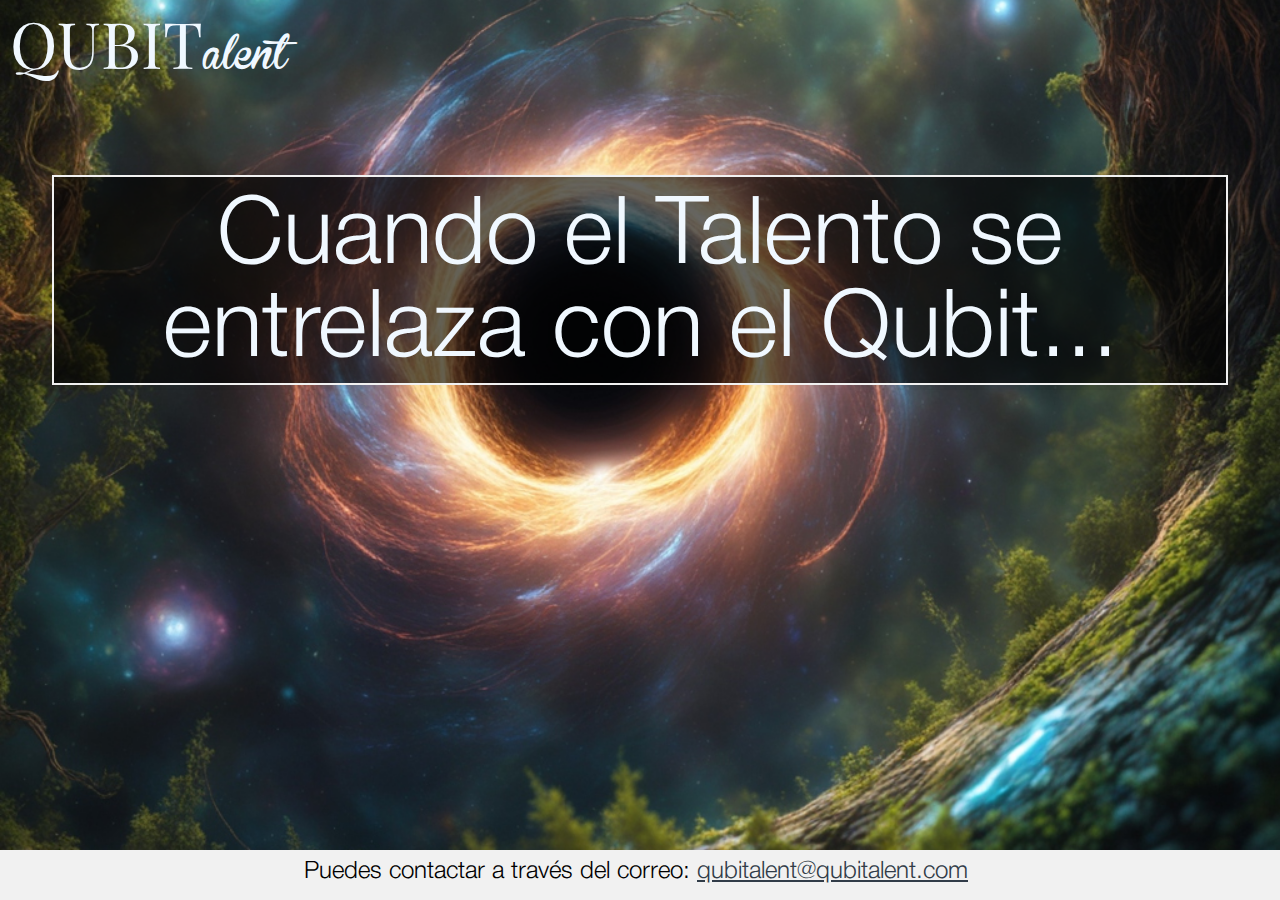
==== index.html @ 0dbb7c7a "Primera versión funcional" ====
<!DOCTYPE html>
<html lang="es" id="kubio">
<head>
	<meta charset="UTF-8"/>
	<meta name="viewport" content="width=device-width, initial-scale=1"/>
	<title>Qubitalent</title>
	<link rel='stylesheet'
	      href='css/main.css'
	      type='text/css' media='all'/>
</head>

<body>
<div class="fondo">
	<div>
		<a
			class="logo"
			href="https://qubitalent.com"><span class="nombre-primera_parte">QUBIT</span><span class="nombre-segunda_parte">alent</span></a>
	</div>

	<div class="container">
		<div
			class="frasecica">
			Cuando el Talento se entrelaza con el Qubit...
		</div>
	</div>
</div>
<div class="footer">Puedes contactar a través del correo:
	<a
		class="email" href="mailto://qubitalent@qubitalent.com">qubitalent@qubitalent.com</a>
</div>
</body>
</html>
---- css/main.css ----
@font-face {
    font-family: "Helvetica Neue";
    src: url("../fonts/HelveticaNeue.otf");
}

@font-face {
    font-family: "Playfair Display";
    src: url("../fonts/PlayfairDisplay.ttf");
}

@font-face {
    font-family: "Brannboll Connect";
    src: url("../fonts/BrannbollConnect.ttf");
}

html {
    font-family: "Helvetica Neue", serif;
    background-color: #f1f1f1;
    margin-top: -8px;
    margin-left: -8px;
}

.fondo {
    background-image: url("../images/background.jpeg");
    background-repeat: no-repeat;
    background-position: center;
    background-size: cover;
    width: 100vw;
    height: calc(100vh - 50px);
}

.logo {
    padding-top: 20px;
    padding-left: 10px;
    color: aliceblue;
    text-decoration: none;
}

.nombre-primera_parte {
    font-family: "Playfair Display", serif;
    font-size: 64px;
}

.nombre-segunda_parte {
    font-family: "Brannboll Connect", serif;
    font-size: 48px;
}

.footer{
    padding-top: 10px;
    font-size: 24px;
    text-align: center;
}

.email {
    color: #313c48;
}

.container {
    display: flex;
    flex-wrap: wrap;
    justify-content: center;
    margin-bottom: 8px;
}

.frasecica {
    display: flex;
    font-size: 94px;
    text-align: center;
    padding: 15px 10px 5px 10px;
    color: aliceblue;
    background-color: rgba(0,0,0, 0.6);
    border: 2px solid #f1f1f1;
    width: 90%;
    margin-top: max(25px, 10vh);
}

@media screen and (max-width: 600px) {
    .frasecica {
        font-size: 60px;
    }
    .footer {
        font-size: 13px;
    }
}
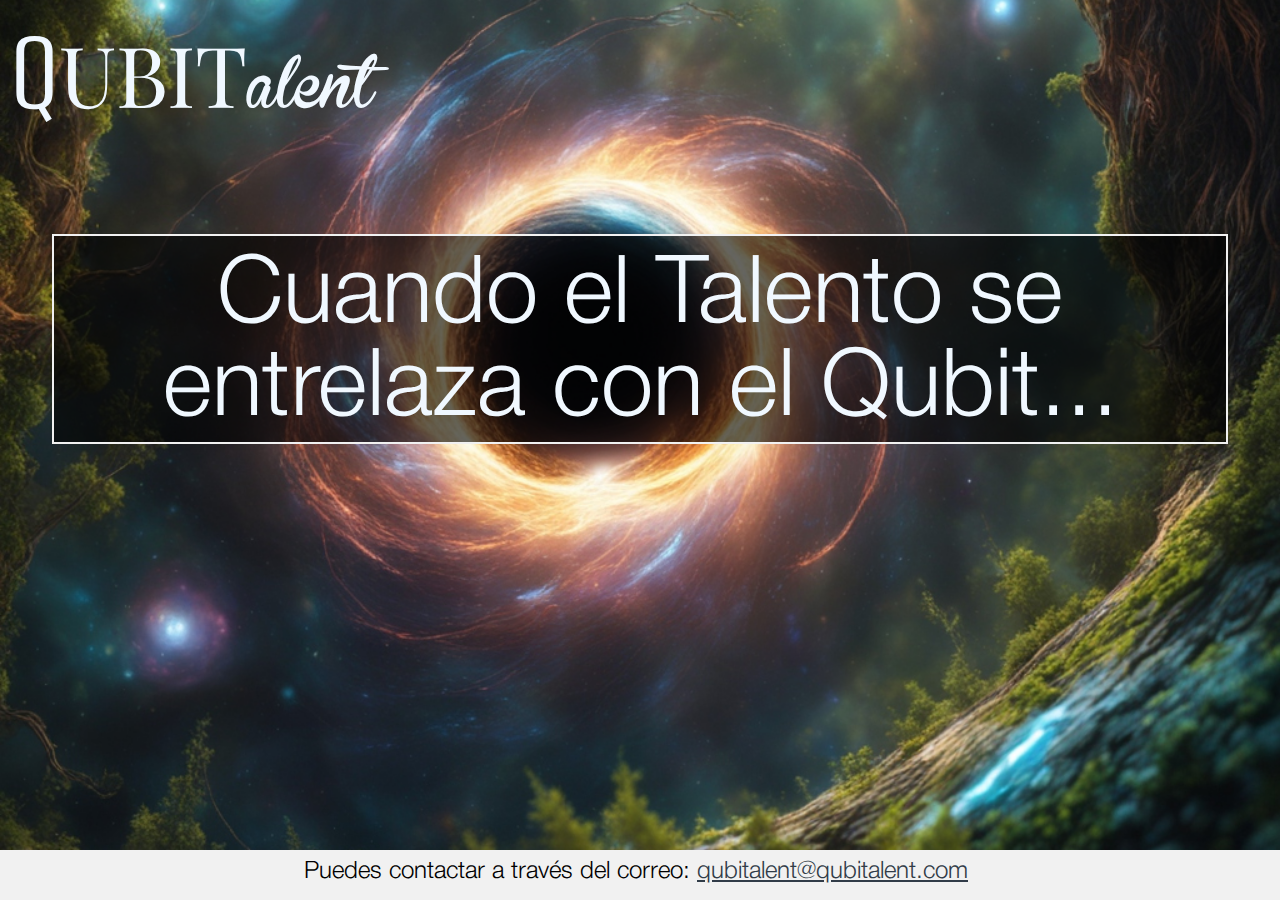
==== commit 1e8701f5: "Home: Presentación" ====
--- a/index.html
+++ b/index.html
@@ -14,7 +14,7 @@
 	<div>
 		<a
 			class="logo"
-			href="https://qubitalent.com"><span class="nombre-primera_parte">QUBIT</span><span class="nombre-segunda_parte">alent</span></a>
+			href="https://qubitalent.com"><span class="nombre-primera_parte">Q</span><span class="nombre-segunda_parte">UBIT</span><span class="nombre-tercera_parte">alent</span></a>
 	</div>
 
 	<div class="container">
--- a/css/main.css
+++ b/css/main.css
@@ -11,6 +11,15 @@
 @font-face {
     font-family: "Brannboll Connect";
     src: url("../fonts/BrannbollConnect.ttf");
+}
+
+@font-face {
+    font-family: "Alumni Sans";
+    src: url("../fonts/AlumniSans.ttf");
+}
+
+:root{
+    --logo-text-size : 120px;
 }
 
 html {
@@ -37,13 +46,18 @@
 }
 
 .nombre-primera_parte {
-    font-family: "Playfair Display", serif;
-    font-size: 64px;
+    font-family: "Alumni Sans", serif;
+    font-size: var(--logo-text-size);
 }
 
 .nombre-segunda_parte {
+    font-family: "Playfair Display", serif;
+    font-size: calc(0.7 * var(--logo-text-size));
+}
+
+.nombre-tercera_parte {
     font-family: "Brannboll Connect", serif;
-    font-size: 48px;
+    font-size: calc(0.6 * var(--logo-text-size));
 }
 
 .footer{
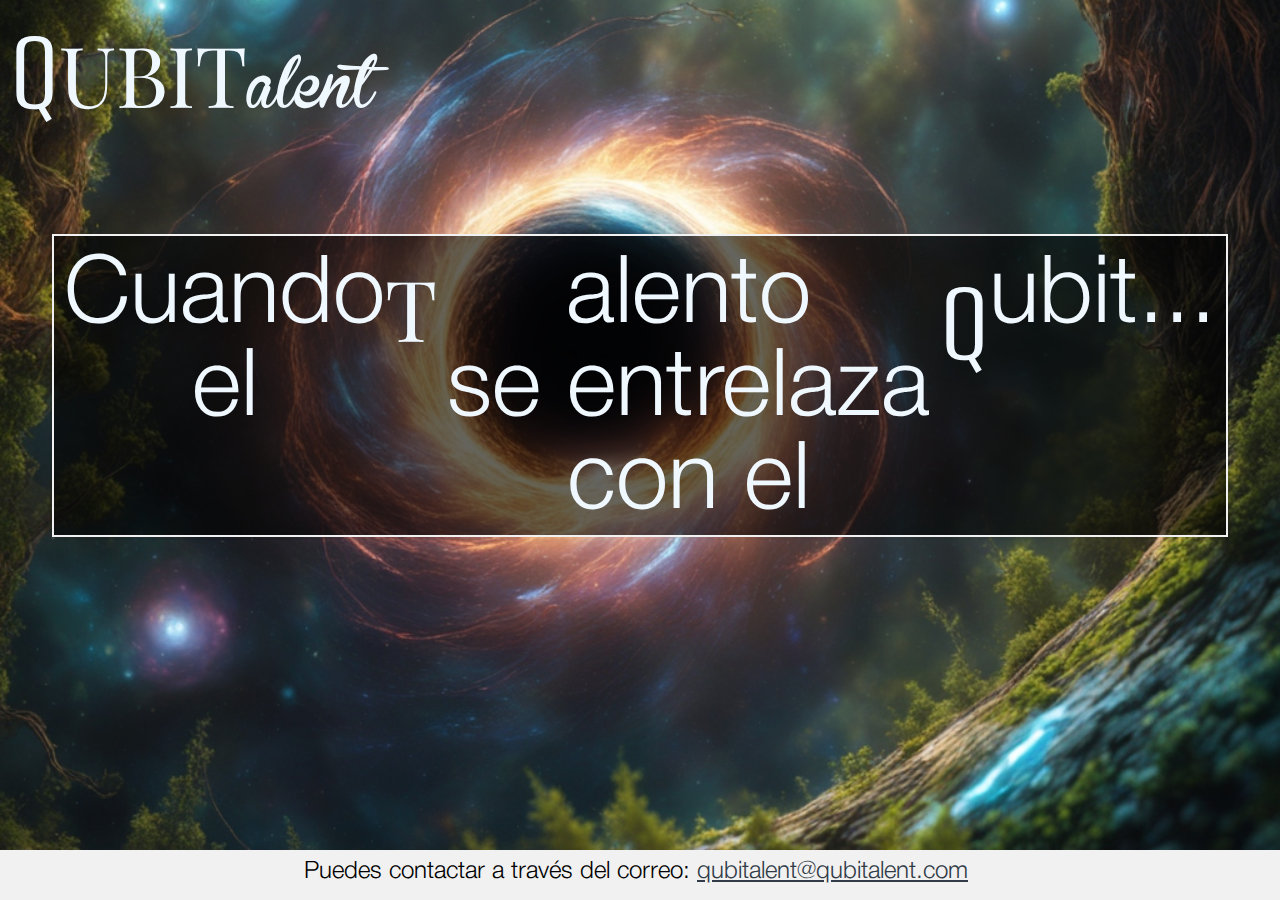
==== commit 3f96fdc4: "Logo y robots" ====
--- a/index.html
+++ b/index.html
@@ -4,6 +4,7 @@
 	<meta charset="UTF-8"/>
 	<meta name="viewport" content="width=device-width, initial-scale=1"/>
 	<title>Qubitalent</title>
+	<link rel="icon" type="image/x-icon" href="images/logo.svg">
 	<link rel='stylesheet'
 	      href='css/main.css'
 	      type='text/css' media='all'/>
@@ -20,7 +21,7 @@
 	<div class="container">
 		<div
 			class="frasecica">
-			Cuando el Talento se entrelaza con el Qubit...
+			Cuando el <span class="nombre-segunda_parte">T</span>alento<br> se entrelaza con el <span class="nombre-primera_parte">Q</span>ubit...
 		</div>
 	</div>
 </div>
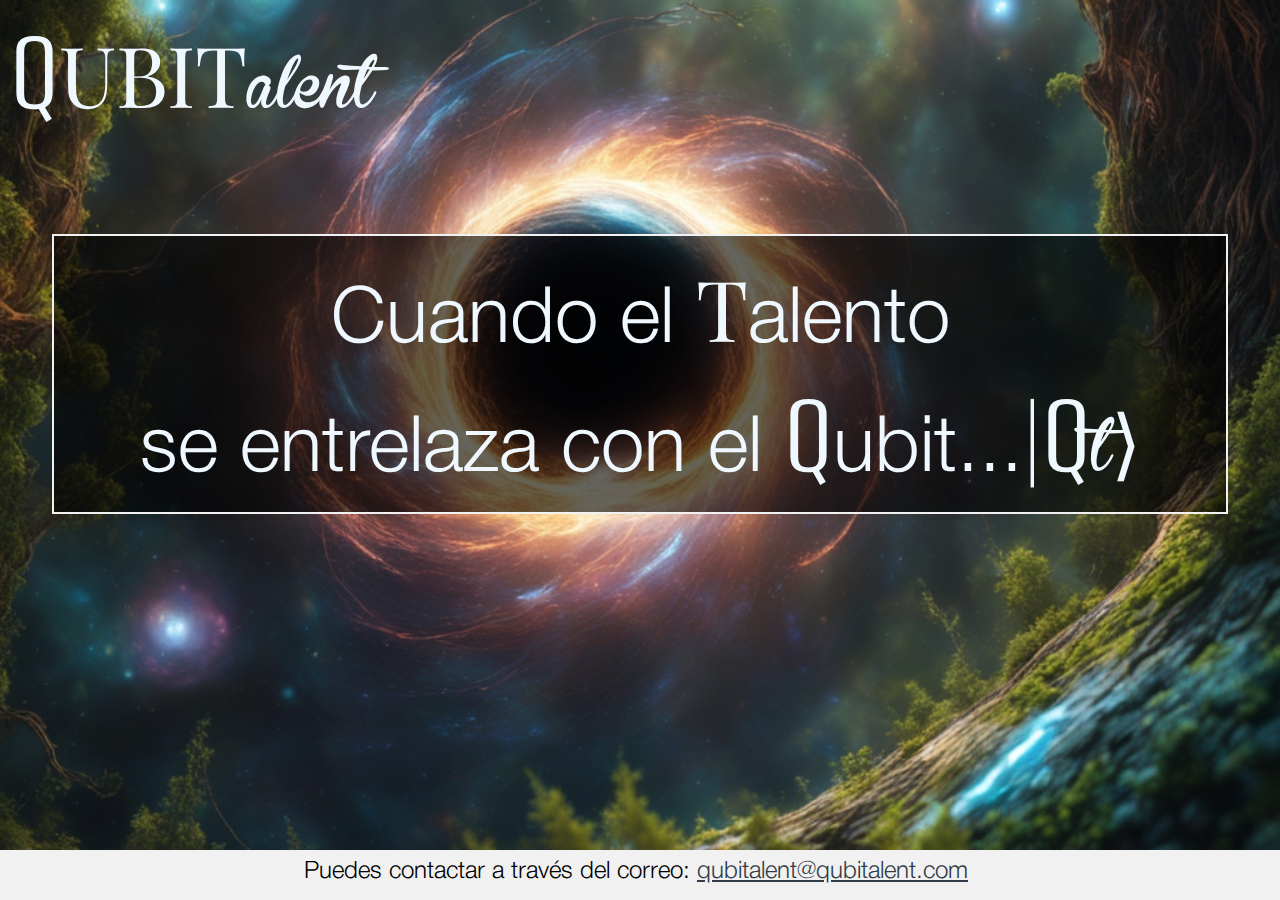
==== commit e43b462c: "Recuperamos la versión anterior a wordpress" ====
--- a/index.html
+++ b/index.html
@@ -3,7 +3,23 @@
 <head>
 	<meta charset="UTF-8"/>
 	<meta name="viewport" content="width=device-width, initial-scale=1"/>
-	<title>Qubitalent</title>
+	<meta http-equiv="Content-Type" content="text/html; charset=UTF-8"/>
+	<meta name="description"
+	      content="Investigación en computación cuántica. Correción cuántica de errores. Criptografía cuántica."/>
+	<meta name="robots" content="all"/>
+	<meta property="og:locale" content="es_ES"/>
+	<meta property="og:type" content="website"/>
+	<meta property="og:title" content="Qubitalent &#124;0&#10217; Computación cuántica"/>
+	<meta property="og:description"
+	      content="Investigación en computación cuántica. Correción cuántica de errores. Criptografía cuántica."/>
+	<meta property="og:url" content="https://www.qubitalent.com/"/>
+	<meta property="og:site_name" content="Qubitalent"/>
+	<meta name="twitter:card" content="summary"/>
+	<meta name="twitter:description"
+	      content="Investigación en computación cuántica. Correción cuántica de errores. Criptografía cuántica."/>
+	<meta name="twitter:title" content="Qubitalent &#124;0&#10217; Computación cuántica"/>
+	<title>Qubitalent &#124;0&#10217; Computación cuántica</title>
+	<link rel="canonical" href="https://www.qubitalent.com/"/>
 	<link rel="icon" type="image/x-icon" href="images/logo.svg">
 	<link rel='stylesheet'
 	      href='css/main.css'
@@ -21,7 +37,10 @@
 	<div class="container">
 		<div
 			class="frasecica">
-			Cuando el <span class="nombre-segunda_parte">T</span>alento<br> se entrelaza con el <span class="nombre-primera_parte">Q</span>ubit...
+			Cuando el <span style="white-space: nowrap"><span class="nombre-segunda_parte">T</span>alento</span><br> se
+			entrelaza con el <span style="white-space: nowrap"><span
+			class="nombre-primera_parte">Q</span>ubit</span>...<span class="nombre-segunda_parte">&#124;</span><span
+			class="nombre-primera_parte">Q</span><span class="nombre-tercera_parte">t</span>&#10217;
 		</div>
 	</div>
 </div>
--- a/css/main.css
+++ b/css/main.css
@@ -1,20 +1,20 @@
 @font-face {
-    font-family: "Helvetica Neue";
+    font-family: "Default";
     src: url("../fonts/HelveticaNeue.otf");
 }
 
 @font-face {
-    font-family: "Playfair Display";
+    font-family: "LogoT";
     src: url("../fonts/PlayfairDisplay.ttf");
 }
 
 @font-face {
-    font-family: "Brannboll Connect";
+    font-family: "LogoA";
     src: url("../fonts/BrannbollConnect.ttf");
 }
 
 @font-face {
-    font-family: "Alumni Sans";
+    font-family: "LogoQ";
     src: url("../fonts/AlumniSans.ttf");
 }
 
@@ -23,10 +23,23 @@
 }
 
 html {
-    font-family: "Helvetica Neue", serif;
+    font-family: "Default", serif;
     background-color: #f1f1f1;
     margin-top: -8px;
     margin-left: -8px;
+}
+
+.main-menu {
+    display: inline-block;
+    width:100%;
+    background: #fff;
+}
+
+.menu-items {
+    display: inline-block;
+    padding-right: 20px;
+    padding-left: 20px;
+    text-align: right;
 }
 
 .fondo {
@@ -43,20 +56,21 @@
     padding-left: 10px;
     color: aliceblue;
     text-decoration: none;
+    text-align: left;
 }
 
 .nombre-primera_parte {
-    font-family: "Alumni Sans", serif;
+    font-family: 'LogoQ', serif;
     font-size: var(--logo-text-size);
 }
 
 .nombre-segunda_parte {
-    font-family: "Playfair Display", serif;
+    font-family: "LogoT", serif;
     font-size: calc(0.7 * var(--logo-text-size));
 }
 
 .nombre-tercera_parte {
-    font-family: "Brannboll Connect", serif;
+    font-family: "LogoA", serif;
     font-size: calc(0.6 * var(--logo-text-size));
 }
 
@@ -78,8 +92,7 @@
 }
 
 .frasecica {
-    display: flex;
-    font-size: 94px;
+    font-size: 78px;
     text-align: center;
     padding: 15px 10px 5px 10px;
     color: aliceblue;
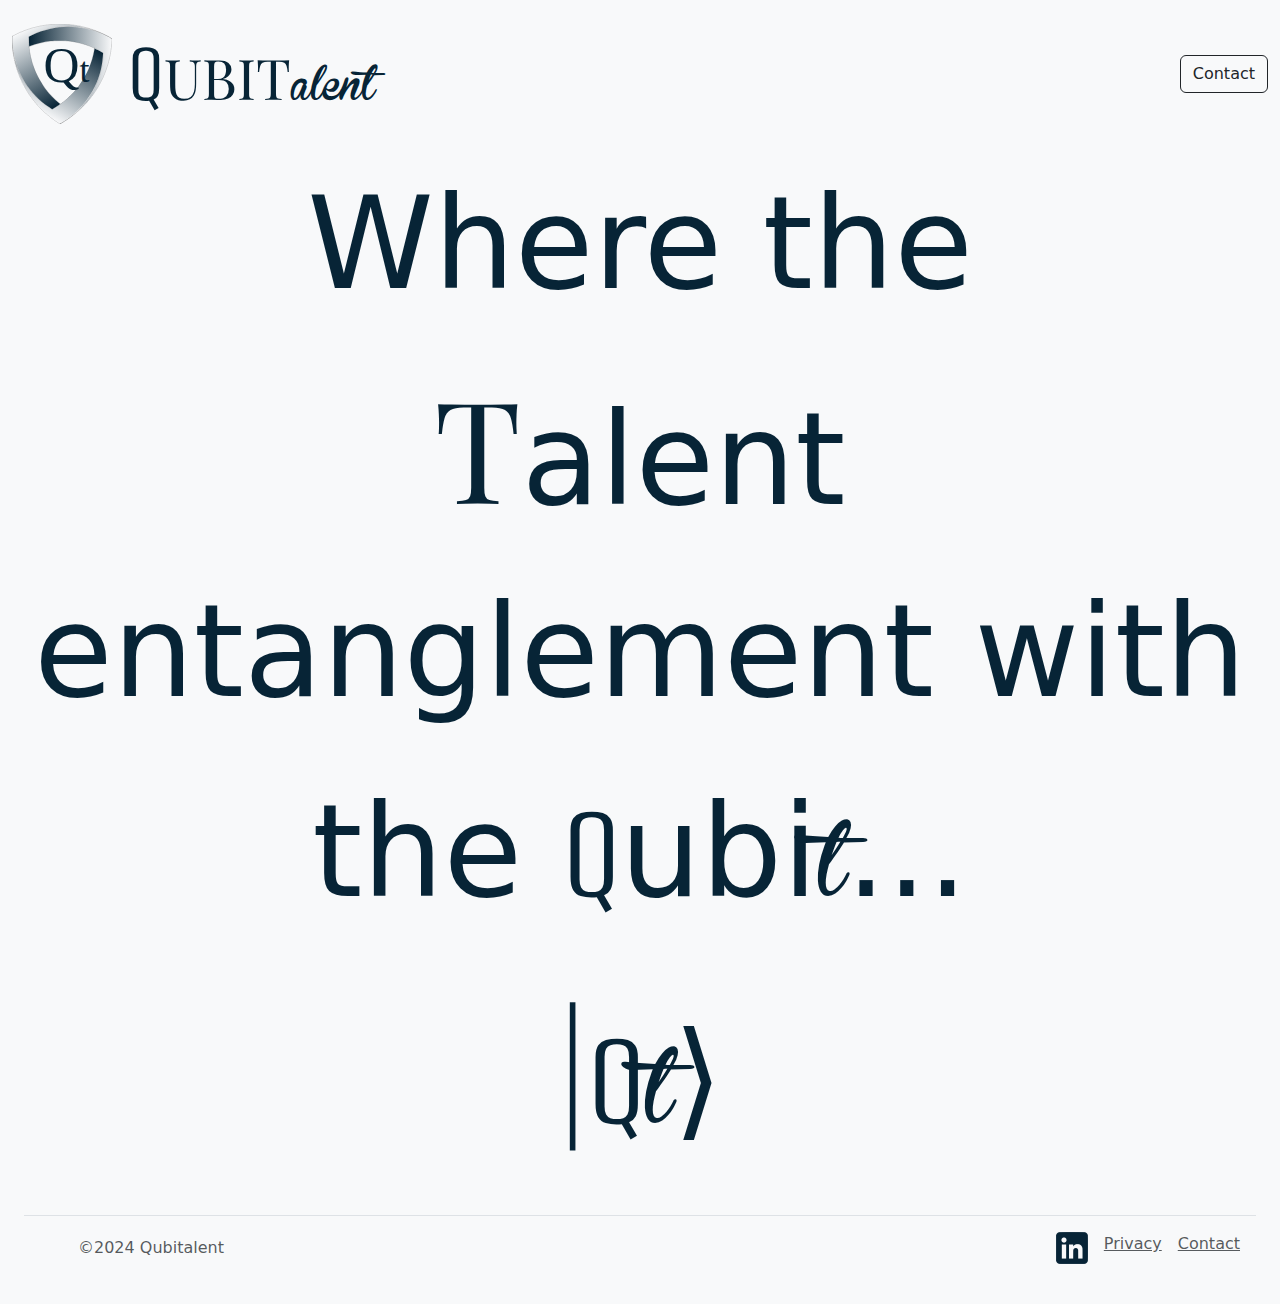
==== commit 82c56daf: "Nueva propuesta de la home" ====
--- a/index.html
+++ b/index.html
@@ -1,52 +1,68 @@
 <!DOCTYPE html>
-<html lang="es" id="kubio">
+<html lang="en">
 <head>
 	<meta charset="UTF-8"/>
 	<meta name="viewport" content="width=device-width, initial-scale=1"/>
 	<meta http-equiv="Content-Type" content="text/html; charset=UTF-8"/>
 	<meta name="description"
-	      content="Investigación en computación cuántica. Correción cuántica de errores. Criptografía cuántica."/>
+	      content="Quantum computing research. Quantum error correction. Quantum cryptography."/>
 	<meta name="robots" content="all"/>
-	<meta property="og:locale" content="es_ES"/>
+	<meta property="og:locale" content="en_EN"/>
 	<meta property="og:type" content="website"/>
-	<meta property="og:title" content="Qubitalent &#124;0&#10217; Computación cuántica"/>
+	<meta property="og:title" content="Qubitalent &#124;+&#10217; Quantum computing"/>
 	<meta property="og:description"
-	      content="Investigación en computación cuántica. Correción cuántica de errores. Criptografía cuántica."/>
+	      content="Quantum computing research. Quantum error correction. Quantum cryptography."/>
 	<meta property="og:url" content="https://www.qubitalent.com/"/>
 	<meta property="og:site_name" content="Qubitalent"/>
 	<meta name="twitter:card" content="summary"/>
 	<meta name="twitter:description"
-	      content="Investigación en computación cuántica. Correción cuántica de errores. Criptografía cuántica."/>
-	<meta name="twitter:title" content="Qubitalent &#124;0&#10217; Computación cuántica"/>
-	<title>Qubitalent &#124;0&#10217; Computación cuántica</title>
+	      content="Quantum computing research. Quantum error correction. Quantum cryptography."/>
+	<meta name="twitter:title" content="Qubitalent &#124;+&#10217; Quantum computing"/>
+	<title>Qubitalent &#124;+&#10217; Quantum computing</title>
 	<link rel="canonical" href="https://www.qubitalent.com/"/>
 	<link rel="icon" type="image/x-icon" href="images/logo.svg">
-	<link rel='stylesheet'
-	      href='css/main.css'
-	      type='text/css' media='all'/>
+	<link rel='stylesheet' href='css/bootstrap.min.css' type='text/css' media='all'/>
+	<link rel='stylesheet' href='css/main.css' type='text/css' media='all'/>
 </head>
-
-<body>
-<div class="fondo">
-	<div>
-		<a
-			class="logo"
-			href="https://qubitalent.com"><span class="nombre-primera_parte">Q</span><span class="nombre-segunda_parte">UBIT</span><span class="nombre-tercera_parte">alent</span></a>
-	</div>
-
-	<div class="container">
+<body class="bg-body-tertiary">
+<header>
+	<nav class="navbar">
+		<div class="container-fluid">
+			<a class="navbar-brand" href="/">
+				<img src="images/logo.svg" alt="Logotipo" width="100px">
+			</a>
+			<div class="logo align-text-top">
+			<span class="nombre-primera_parte">Q</span><span
+			class="nombre-segunda_parte">UBIT</span><span class="nombre-tercera_parte">alent</span>
+			</div>
+			<div class="d-flex ms-auto">
+				<a href="contact.html" class="btn btn-outline-dark">Contact</a>
+			</div>
+		</div>
+	</nav>
+</header>
+<main>
 		<div
 			class="frasecica">
-			Cuando el <span style="white-space: nowrap"><span class="nombre-segunda_parte">T</span>alento</span><br> se
-			entrelaza con el <span style="white-space: nowrap"><span
-			class="nombre-primera_parte">Q</span>ubit</span>...<span class="nombre-segunda_parte">&#124;</span><span
+			Where the<br>
+			<span style="white-space: nowrap"><span class="nombre-segunda_parte">T</span>alent</span><br> entanglement with<br>
+			the <span style="white-space: nowrap"><span
+			class="nombre-primera_parte">Q</span>ubi<span class="nombre-tercera_parte">t</span></span>...<br><span class="nombre-segunda_parte">&#124;</span><span
 			class="nombre-primera_parte">Q</span><span class="nombre-tercera_parte">t</span>&#10217;
 		</div>
+</main>
+<footer class="d-flex flex-wrap justify-content-between align-items-center py-3 my-4  px-3 mx-4 border-top">
+	<div class="col-md-4 d-flex align-items-center">
+		<a href="/" class="mb-3 me-2 mb-md-0 text-body-secondary text-decoration-none lh-1">
+			<svg class="bi" width="30" height="24"><use xlink:href="#bootstrap"></use></svg>
+		</a>
+		<span class="mb-3 mb-md-0 text-body-secondary">&copy;2024 Qubitalent</span>
 	</div>
-</div>
-<div class="footer">Puedes contactar a través del correo:
-	<a
-		class="email" href="mailto://qubitalent@qubitalent.com">qubitalent@qubitalent.com</a>
-</div>
+	<ul class="nav col-md-4 justify-content-end list-unstyled d-flex">
+		<li class="ms-3"><a class="text-body-secondary" href="https://www.linkedin.com/company/qubitalent"><img src="images/linkedin.32.png" alt="LinkedIn"></a></li>
+		<li class="ms-3"><a class="text-body-secondary" href="privacy.html">Privacy</a></li>
+		<li class="ms-3"><a class="text-body-secondary" href="contact.html">Contact</a></li>
+	</ul>
+</footer>
 </body>
 </html>
--- a/css/main.css
+++ b/css/main.css
@@ -18,95 +18,54 @@
     src: url("../fonts/AlumniSans.ttf");
 }
 
-:root{
-    --logo-text-size : 120px;
+html {
+    font-family: "Default", serif;
 }
 
-html {
-    font-family: "Default", serif;
-    background-color: #f1f1f1;
-    margin-top: -8px;
-    margin-left: -8px;
+:root {
+    --bs-body-color: #072436;
 }
 
-.main-menu {
-    display: inline-block;
-    width:100%;
-    background: #fff;
-}
-
-.menu-items {
-    display: inline-block;
-    padding-right: 20px;
-    padding-left: 20px;
-    text-align: right;
-}
-
-.fondo {
-    background-image: url("../images/background.jpeg");
-    background-repeat: no-repeat;
-    background-position: center;
-    background-size: cover;
-    width: 100vw;
-    height: calc(100vh - 50px);
+body {
+    background-color: rgb(248,249,250);
 }
 
 .logo {
-    padding-top: 20px;
-    padding-left: 10px;
-    color: aliceblue;
-    text-decoration: none;
-    text-align: left;
+    font-size: 80px;
+}
+
+.logo .nombre-primera_parte {
+    font-family: 'LogoQ', serif;
+}
+
+.logo .nombre-segunda_parte {
+    font-family: "LogoT", serif;
+    font-size: 0.7em;
+}
+
+.logo .nombre-tercera_parte {
+    font-family: "LogoA", serif;
+    font-size: 0.6em;
 }
 
 .nombre-primera_parte {
     font-family: 'LogoQ', serif;
-    font-size: var(--logo-text-size);
+    font-size: 1.1em;
 }
 
 .nombre-segunda_parte {
     font-family: "LogoT", serif;
-    font-size: calc(0.7 * var(--logo-text-size));
+    font-size: 1.1em;
 }
 
 .nombre-tercera_parte {
     font-family: "LogoA", serif;
-    font-size: calc(0.6 * var(--logo-text-size));
-}
-
-.footer{
-    padding-top: 10px;
-    font-size: 24px;
-    text-align: center;
-}
-
-.email {
-    color: #313c48;
-}
-
-.container {
-    display: flex;
-    flex-wrap: wrap;
-    justify-content: center;
-    margin-bottom: 8px;
+    font-size: 0.8em;
 }
 
 .frasecica {
-    font-size: 78px;
+    font-size: 10vw;
     text-align: center;
-    padding: 15px 10px 5px 10px;
-    color: aliceblue;
-    background-color: rgba(0,0,0, 0.6);
-    border: 2px solid #f1f1f1;
-    width: 90%;
-    margin-top: max(25px, 10vh);
+    padding: 0 10px 5px 10px;
+    width: 100%;
 }
-
-@media screen and (max-width: 600px) {
-    .frasecica {
-        font-size: 60px;
-    }
-    .footer {
-        font-size: 13px;
-    }
-}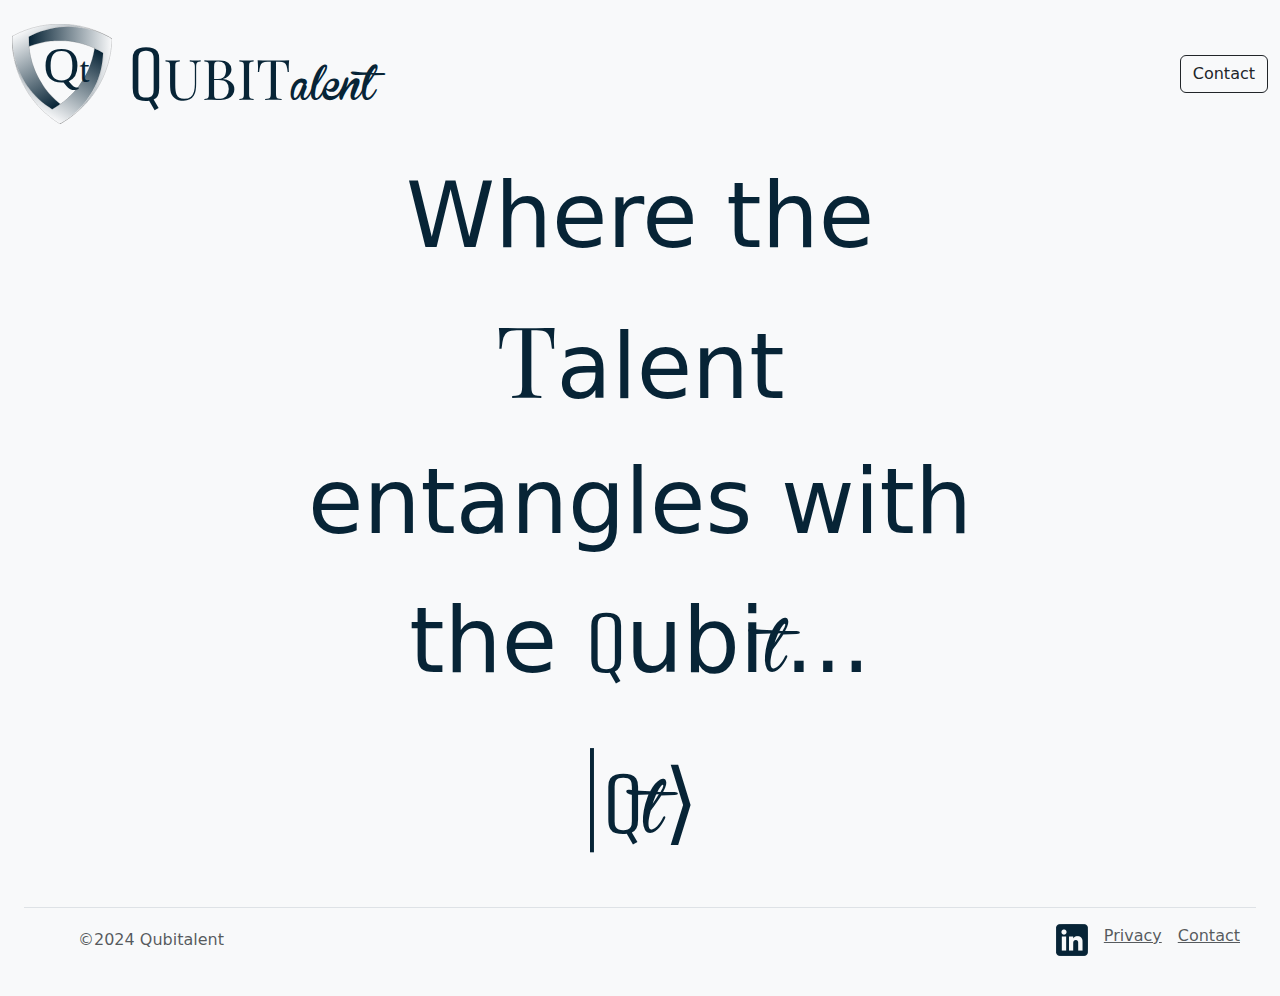
==== commit 8b3351b2: "Nueva propuesta de la home" ====
--- a/index.html
+++ b/index.html
@@ -28,7 +28,7 @@
 <header>
 	<nav class="navbar">
 		<div class="container-fluid">
-			<a class="navbar-brand" href="/">
+			<a class="navbar-brand" href="index.html">
 				<img src="images/logo.svg" alt="Logotipo" width="100px">
 			</a>
 			<div class="logo align-text-top">
@@ -45,7 +45,7 @@
 		<div
 			class="frasecica">
 			Where the<br>
-			<span style="white-space: nowrap"><span class="nombre-segunda_parte">T</span>alent</span><br> entanglement with<br>
+			<span style="white-space: nowrap"><span class="nombre-segunda_parte">T</span>alent</span><br> entangles with<br>
 			the <span style="white-space: nowrap"><span
 			class="nombre-primera_parte">Q</span>ubi<span class="nombre-tercera_parte">t</span></span>...<br><span class="nombre-segunda_parte">&#124;</span><span
 			class="nombre-primera_parte">Q</span><span class="nombre-tercera_parte">t</span>&#10217;
--- a/css/main.css
+++ b/css/main.css
@@ -64,7 +64,7 @@
 }
 
 .frasecica {
-    font-size: 10vw;
+    font-size: min(10vw, 10vh);
     text-align: center;
     padding: 0 10px 5px 10px;
     width: 100%;
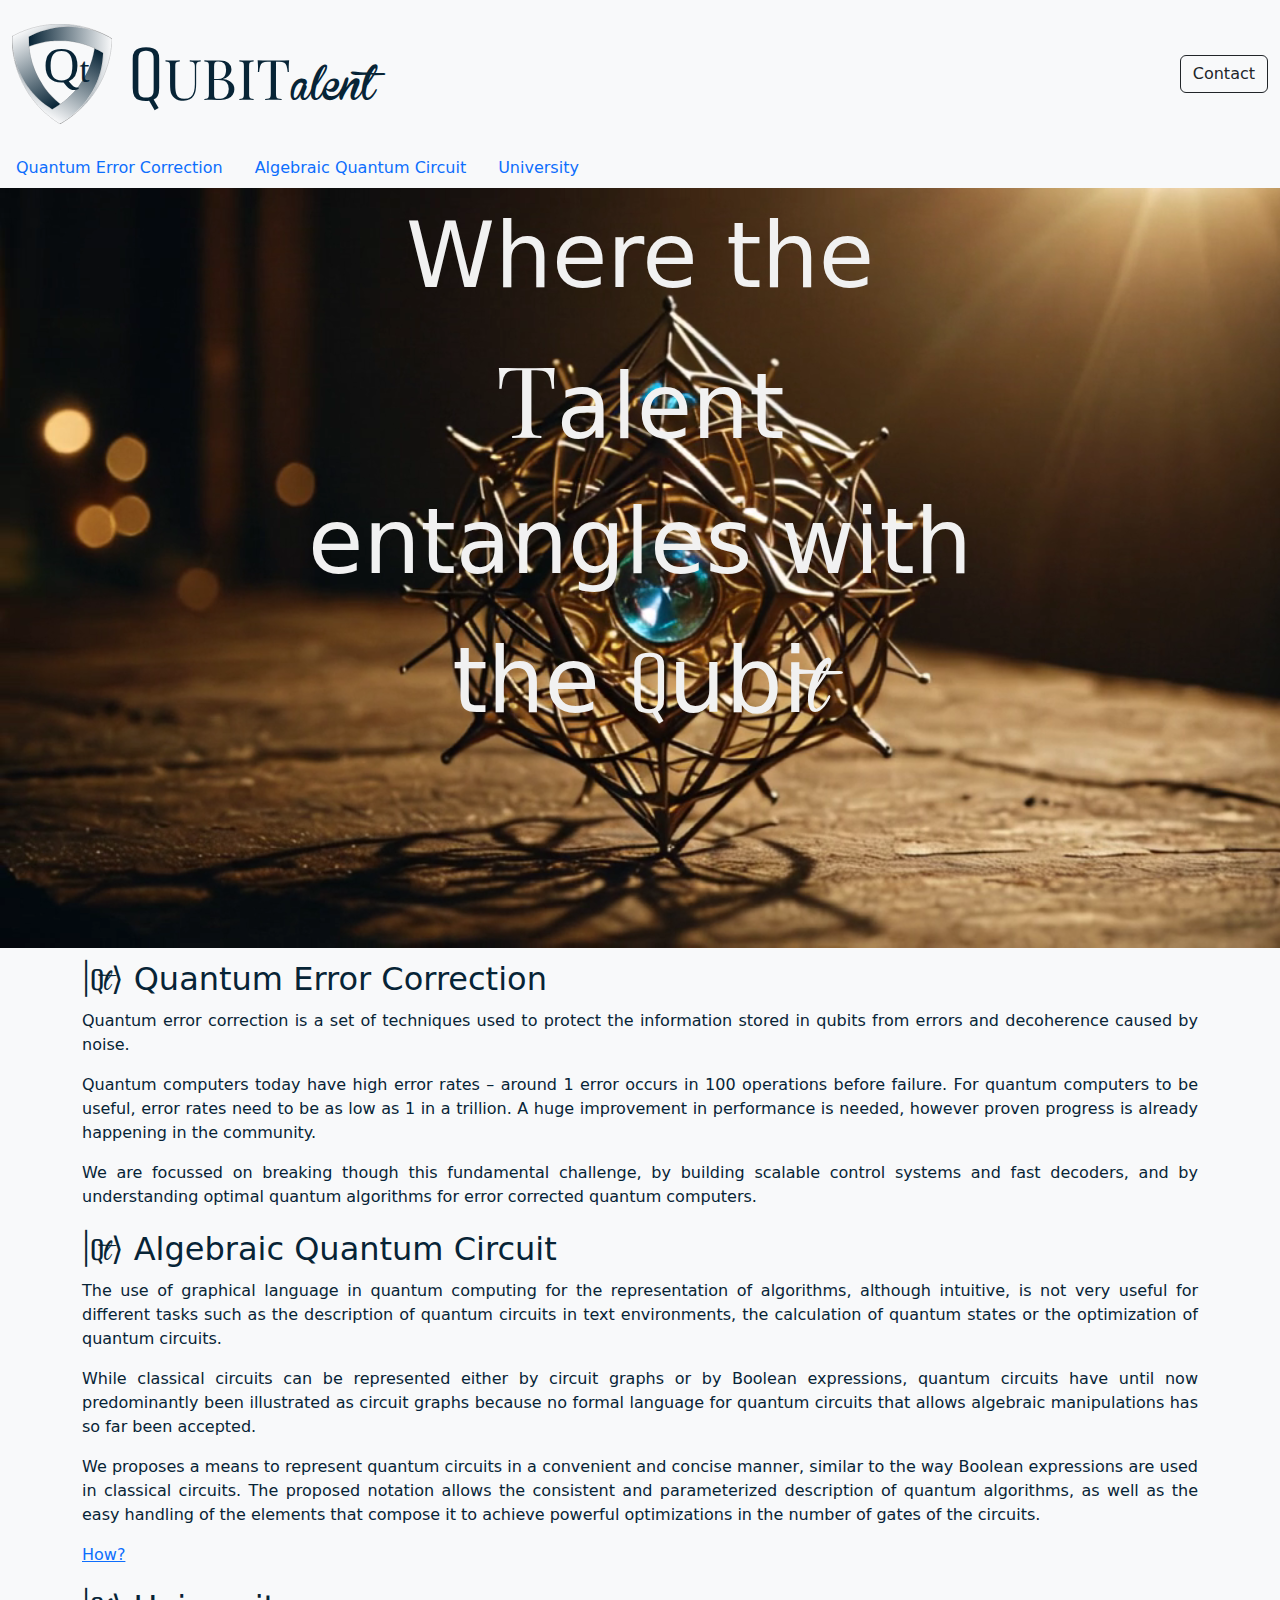
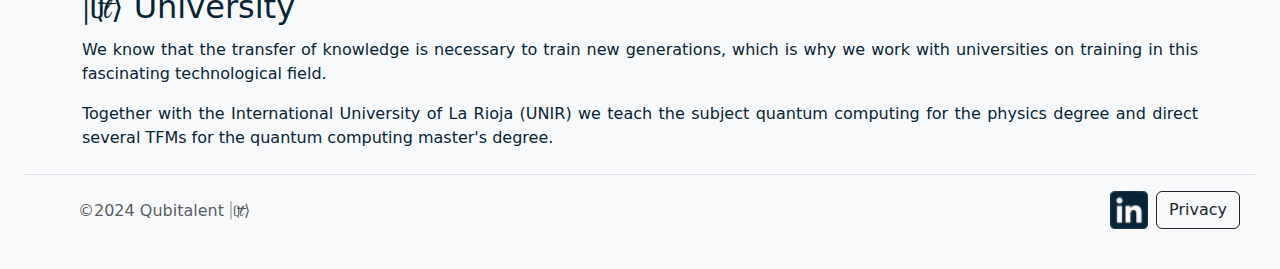
==== commit 8e6f528b: "qubits" ====
--- a/index.html
+++ b/index.html
@@ -24,7 +24,7 @@
 	<link rel='stylesheet' href='css/bootstrap.min.css' type='text/css' media='all'/>
 	<link rel='stylesheet' href='css/main.css' type='text/css' media='all'/>
 </head>
-<body class="bg-body-tertiary">
+<body>
 <header>
 	<nav class="navbar">
 		<div class="container-fluid">
@@ -32,36 +32,78 @@
 				<img src="images/logo.svg" alt="Logotipo" width="100px">
 			</a>
 			<div class="logo align-text-top">
-			<span class="nombre-primera_parte">Q</span><span
-			class="nombre-segunda_parte">UBIT</span><span class="nombre-tercera_parte">alent</span>
+				<span class="nombre-primera_parte">Q</span><span
+				class="nombre-segunda_parte">UBIT</span><span class="nombre-tercera_parte">alent</span>
 			</div>
 			<div class="d-flex ms-auto">
 				<a href="contact.html" class="btn btn-outline-dark">Contact</a>
 			</div>
 		</div>
 	</nav>
+		<div class="ms-auto">
+			<ul class="nav  ms-auto">
+				<li class="nav-item">
+					<a class="nav-link" href="#QEC">Quantum Error Correction</a>
+				</li>
+				<li class="nav-item">
+					<a class="nav-link" href="#AlgebraicQuantumCircuits">Algebraic Quantum Circuit</a>
+				</li>
+				<li class="nav-item">
+					<a class="nav-link" href="#university">University</a>
+				</li>
+			</ul>
+		</div>
 </header>
 <main>
-		<div
-			class="frasecica">
+	<div class="video-container">
+		<video autoplay muted id="home-video">
+			<source src="video/main-background.mp4" type="video/mp4">
+		</video>
+		<div class="frasecica">
 			Where the<br>
 			<span style="white-space: nowrap"><span class="nombre-segunda_parte">T</span>alent</span><br> entangles with<br>
 			the <span style="white-space: nowrap"><span
-			class="nombre-primera_parte">Q</span>ubi<span class="nombre-tercera_parte">t</span></span>...<br><span class="nombre-segunda_parte">&#124;</span><span
-			class="nombre-primera_parte">Q</span><span class="nombre-tercera_parte">t</span>&#10217;
+			class="nombre-primera_parte">Q</span>ubi<span class="nombre-tercera_parte">t</span></span>
 		</div>
+	</div>
+	<div id="QEC" class="container">
+		<h2><span class="nombre-segunda_parte">&#124;</span><span
+			class="nombre-primera_parte">Q</span><span class="nombre-tercera_parte">t</span>&#10217; Quantum Error Correction</h2>
+		<p class="justify">Quantum error correction is a set of techniques used to protect the information stored in qubits from errors and decoherence caused by noise.</p>
+
+		<p class="justify">Quantum computers today have high error rates – around 1 error occurs in 100 operations before failure. For quantum computers to be useful, error rates need to be as low as 1 in a trillion. A huge improvement in performance is needed, however proven progress is already happening in the community.</p>
+
+		<p class="justify">We are focussed on breaking though this fundamental challenge, by building scalable control systems and fast decoders, and by understanding optimal quantum algorithms for error corrected quantum computers.</p>
+	</div>
+	<div id="AlgebraicQuantumCircuits" class="container">
+		<h2><span class="nombre-segunda_parte">&#124;</span><span
+			class="nombre-primera_parte">Q</span><span class="nombre-tercera_parte">t</span>&#10217; Algebraic Quantum Circuit</h2>
+		<p class="justify">The use of graphical language in quantum computing for the representation of algorithms, although intuitive, is not very useful for different tasks such as the description of quantum circuits in text environments, the calculation of quantum states or the optimization of quantum circuits.</p>
+		<p class="justify">While classical circuits can be represented either by circuit graphs or by Boolean expressions, quantum circuits have until now predominantly been illustrated as circuit graphs because no formal language for quantum circuits that allows algebraic manipulations has so far been accepted.</p>
+		<p class="justify">We proposes a means to represent quantum circuits in a convenient and concise manner, similar to the way Boolean expressions are used in classical circuits. The proposed notation allows the consistent and parameterized description of quantum algorithms, as well as the easy handling of the elements that compose it to achieve powerful optimizations in the number of gates of the circuits.</p>
+		<p class="justify"><a href="aqc-qubits.html">How?</a></p>
+	</div>
+	<div id="university" class="container">
+		<h2><span class="nombre-segunda_parte">&#124;</span><span
+			class="nombre-primera_parte">Q</span><span class="nombre-tercera_parte">t</span>&#10217; University</h2>
+		<p class="justify">We know that the transfer of knowledge is necessary to train new generations, which is why we work with universities on training in this fascinating technological field.</p>
+		<p class="justify">Together with the International University of La Rioja (UNIR) we teach the subject quantum computing for the physics degree and direct several TFMs for the quantum computing master's degree.</p>
+	</div>
 </main>
 <footer class="d-flex flex-wrap justify-content-between align-items-center py-3 my-4  px-3 mx-4 border-top">
 	<div class="col-md-4 d-flex align-items-center">
 		<a href="/" class="mb-3 me-2 mb-md-0 text-body-secondary text-decoration-none lh-1">
-			<svg class="bi" width="30" height="24"><use xlink:href="#bootstrap"></use></svg>
+			<svg class="bi" width="30" height="24">
+				<use xlink:href="#bootstrap"></use>
+			</svg>
 		</a>
-		<span class="mb-3 mb-md-0 text-body-secondary">&copy;2024 Qubitalent</span>
+		<span class="mb-3 mb-md-0 text-body-secondary">&copy;2024 Qubitalent <span class="nombre-segunda_parte">&#124;</span><span
+			class="nombre-primera_parte">Q</span><span class="nombre-tercera_parte">t</span>&#10217;</span>
 	</div>
 	<ul class="nav col-md-4 justify-content-end list-unstyled d-flex">
-		<li class="ms-3"><a class="text-body-secondary" href="https://www.linkedin.com/company/qubitalent"><img src="images/linkedin.32.png" alt="LinkedIn"></a></li>
-		<li class="ms-3"><a class="text-body-secondary" href="privacy.html">Privacy</a></li>
-		<li class="ms-3"><a class="text-body-secondary" href="contact.html">Contact</a></li>
+		<li class="ms-2"><a class="text-body-secondary" href="https://www.linkedin.com/company/qubitalent"><img
+			src="images/linkedin.32.png" width="38px" alt="LinkedIn"></a></li>
+		<li class="ms-2"><a class="btn btn-outline-dark" href="privacy.html">Privacy</a></li>
 	</ul>
 </footer>
 </body>
--- a/css/main.css
+++ b/css/main.css
@@ -27,7 +27,7 @@
 }
 
 body {
-    background-color: rgb(248,249,250);
+    background-color: #F8F9FA;
 }
 
 .logo {
@@ -66,6 +66,60 @@
 .frasecica {
     font-size: min(10vw, 10vh);
     text-align: center;
-    padding: 0 10px 5px 10px;
+    width: 100%;
+    color: #f1f1f1;
+    position:absolute;
+    top:0;
+    left:0;
+    z-index:1;
+}
+
+#home-video {
     width: 100%;
 }
+
+.video-container {
+    position: relative;
+}
+
+.video-container video {
+    position: relative;
+    z-index: 0;
+}
+
+.justify {
+    text-align: justify;
+}
+
+.mathjax {
+    --bs-card-spacer-y: 1rem;
+    --bs-card-spacer-x: 1rem;
+    --bs-card-title-spacer-y: 0.5rem;
+    --bs-card-title-color: ;
+    --bs-card-subtitle-color: ;
+    --bs-card-border-width: var(--bs-border-width);
+    --bs-card-border-color: var(--bs-border-color-translucent);
+    --bs-card-border-radius: var(--bs-border-radius);
+    --bs-card-box-shadow: ;
+    --bs-card-inner-border-radius: calc(var(--bs-border-radius) - (var(--bs-border-width)));
+    --bs-card-cap-padding-y: 0.5rem;
+    --bs-card-cap-padding-x: 1rem;
+    --bs-card-cap-bg: rgba(var(--bs-body-color-rgb), 0.03);
+    --bs-card-cap-color: ;
+    --bs-card-height: ;
+    --bs-card-color: ;
+    --bs-card-bg: var(--bs-body-bg);
+    --bs-card-img-overlay-padding: 1rem;
+    --bs-card-group-margin: 0.75rem;
+    position: relative;
+    min-width: 0;
+    height: var(--bs-card-height);
+    color: var(--bs-body-color);
+    word-wrap: break-word;
+    background-color: var(--bs-card-bg);
+    background-clip: border-box;
+    border: var(--bs-card-border-width) solid var(--bs-card-border-color);
+    border-radius: var(--bs-card-border-radius);
+    margin-bottom: 10px;
+    margin-top: 10px;
+}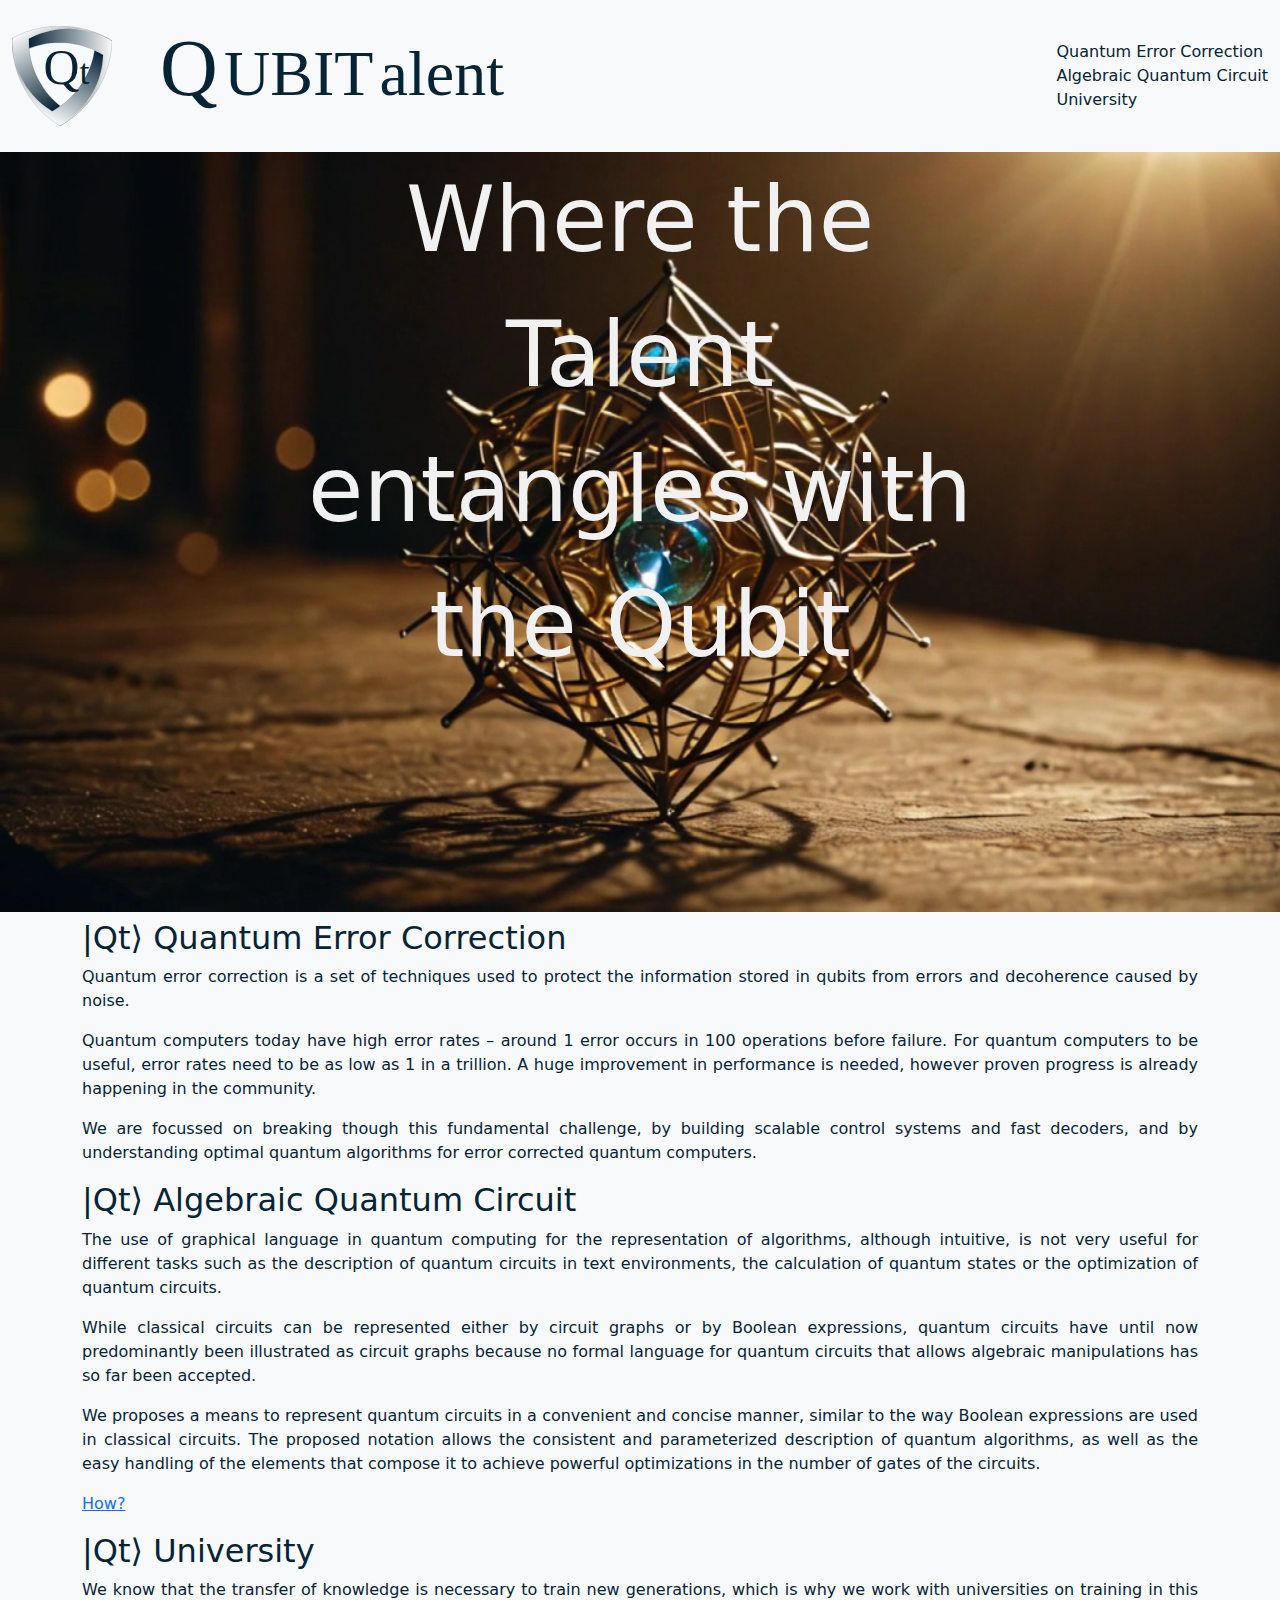
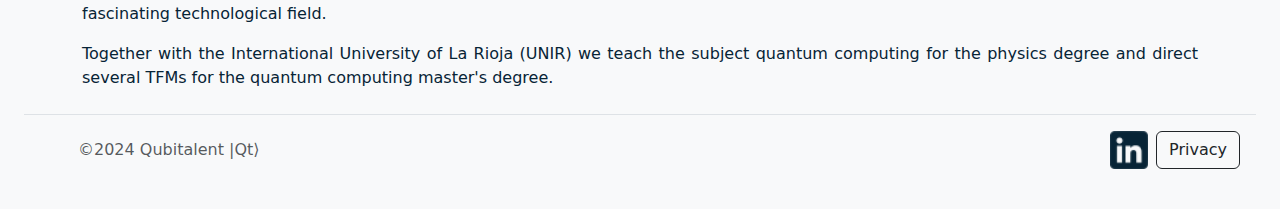
==== commit 9b029f99: "Quitamos wordpress" ====
--- a/index.html
+++ b/index.html
@@ -23,36 +23,30 @@
 	<link rel="icon" type="image/x-icon" href="images/logo.svg">
 	<link rel='stylesheet' href='css/bootstrap.min.css' type='text/css' media='all'/>
 	<link rel='stylesheet' href='css/main.css' type='text/css' media='all'/>
+	<link rel="preconnect" href="https://fonts.googleapis.com">
+	<link rel="preconnect" href="https://fonts.gstatic.com" crossorigin>
+	<link href="https://fonts.googleapis.com/css2?family=Alumni+Sans&display=swap" rel="stylesheet">
+
 </head>
 <body>
 <header>
 	<nav class="navbar">
 		<div class="container-fluid">
-			<a class="navbar-brand" href="index.html">
-				<img src="images/logo.svg" alt="Logotipo" width="100px">
-			</a>
-			<div class="logo align-text-top">
-				<span class="nombre-primera_parte">Q</span><span
-				class="nombre-segunda_parte">UBIT</span><span class="nombre-tercera_parte">alent</span>
-			</div>
+			<a class="navbar-brand" href="index.html"><img src="images/logo.svg" alt="Logotipo" width="100px"></a>
+			<ul class="logo qubitalent">
+				<li>Q</li>
+				<li>UBIT</li>
+				<li>alent</li>
+			</ul>
 			<div class="d-flex ms-auto">
-				<a href="contact.html" class="btn btn-outline-dark">Contact</a>
+				<div class="ms-auto">
+							<a class="nav-link" href="#QEC">Quantum Error Correction</a>
+							<a class="nav-link" href="#AlgebraicQuantumCircuits">Algebraic Quantum Circuit</a>
+							<a class="nav-link" href="#university">University</a>
+				</div>
 			</div>
 		</div>
 	</nav>
-		<div class="ms-auto">
-			<ul class="nav  ms-auto">
-				<li class="nav-item">
-					<a class="nav-link" href="#QEC">Quantum Error Correction</a>
-				</li>
-				<li class="nav-item">
-					<a class="nav-link" href="#AlgebraicQuantumCircuits">Algebraic Quantum Circuit</a>
-				</li>
-				<li class="nav-item">
-					<a class="nav-link" href="#university">University</a>
-				</li>
-			</ul>
-		</div>
 </header>
 <main>
 	<div class="video-container">
--- a/css/main.css
+++ b/css/main.css
@@ -1,21 +1,21 @@
 @font-face {
     font-family: "Default";
-    src: url("../fonts/HelveticaNeue.otf");
+    src: url("../wp-content/uploads/fonts/HelveticaNeue.otf");
 }
 
 @font-face {
     font-family: "LogoT";
-    src: url("../fonts/PlayfairDisplay.ttf");
+    src: url("../wp-content/uploads/fonts/PlayfairDisplay.ttf");
 }
 
 @font-face {
     font-family: "LogoA";
-    src: url("../fonts/BrannbollConnect.ttf");
+    src: url("../wp-content/uploads/fonts/BrannbollConnect.ttf");
 }
 
 @font-face {
     font-family: "LogoQ";
-    src: url("../fonts/AlumniSans.ttf");
+    src: url("../wp-content/uploads/fonts/AlumniSans.ttf");
 }
 
 html {
@@ -34,33 +34,25 @@
     font-size: 80px;
 }
 
-.logo .nombre-primera_parte {
+.qubitalent {
+    display: ruby;
+    list-style: none;
+}
+
+.qubitalent :first-child {
     font-family: 'LogoQ', serif;
 }
 
-.logo .nombre-segunda_parte {
-    font-family: "LogoT", serif;
-    font-size: 0.7em;
+.qubitalent :nth-child(2){
+    font-family: 'LogoT', serif;
+    font-size: 0.8em;
+    margin-left: -0.3em;
 }
 
-.logo .nombre-tercera_parte {
-    font-family: "LogoA", serif;
-    font-size: 0.6em;
-}
-
-.nombre-primera_parte {
-    font-family: 'LogoQ', serif;
-    font-size: 1.1em;
-}
-
-.nombre-segunda_parte {
-    font-family: "LogoT", serif;
-    font-size: 1.1em;
-}
-
-.nombre-tercera_parte {
-    font-family: "LogoA", serif;
+.qubitalent :nth-child(3){
+    font-family: 'LogoA', serif;
     font-size: 0.8em;
+    margin-left: -0.3em;
 }
 
 .frasecica {
@@ -122,4 +114,4 @@
     border-radius: var(--bs-card-border-radius);
     margin-bottom: 10px;
     margin-top: 10px;
-}+}
